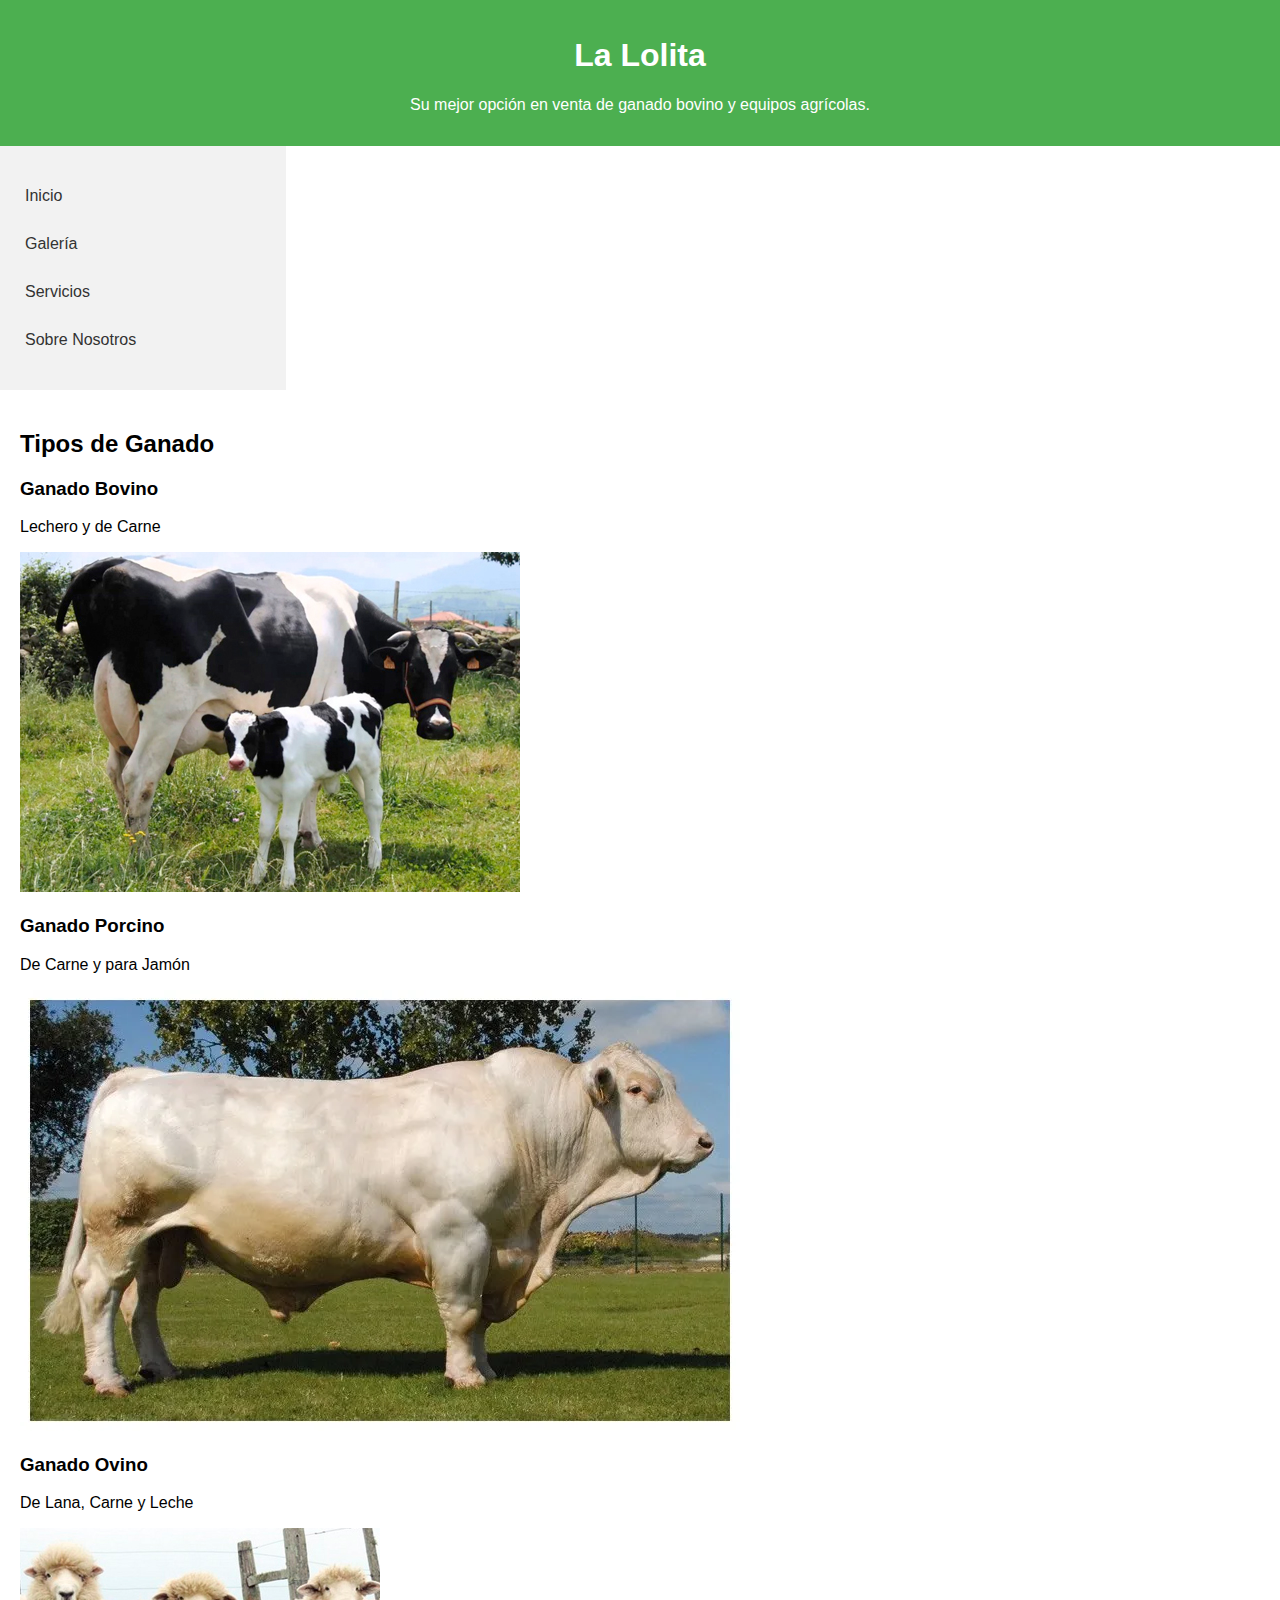
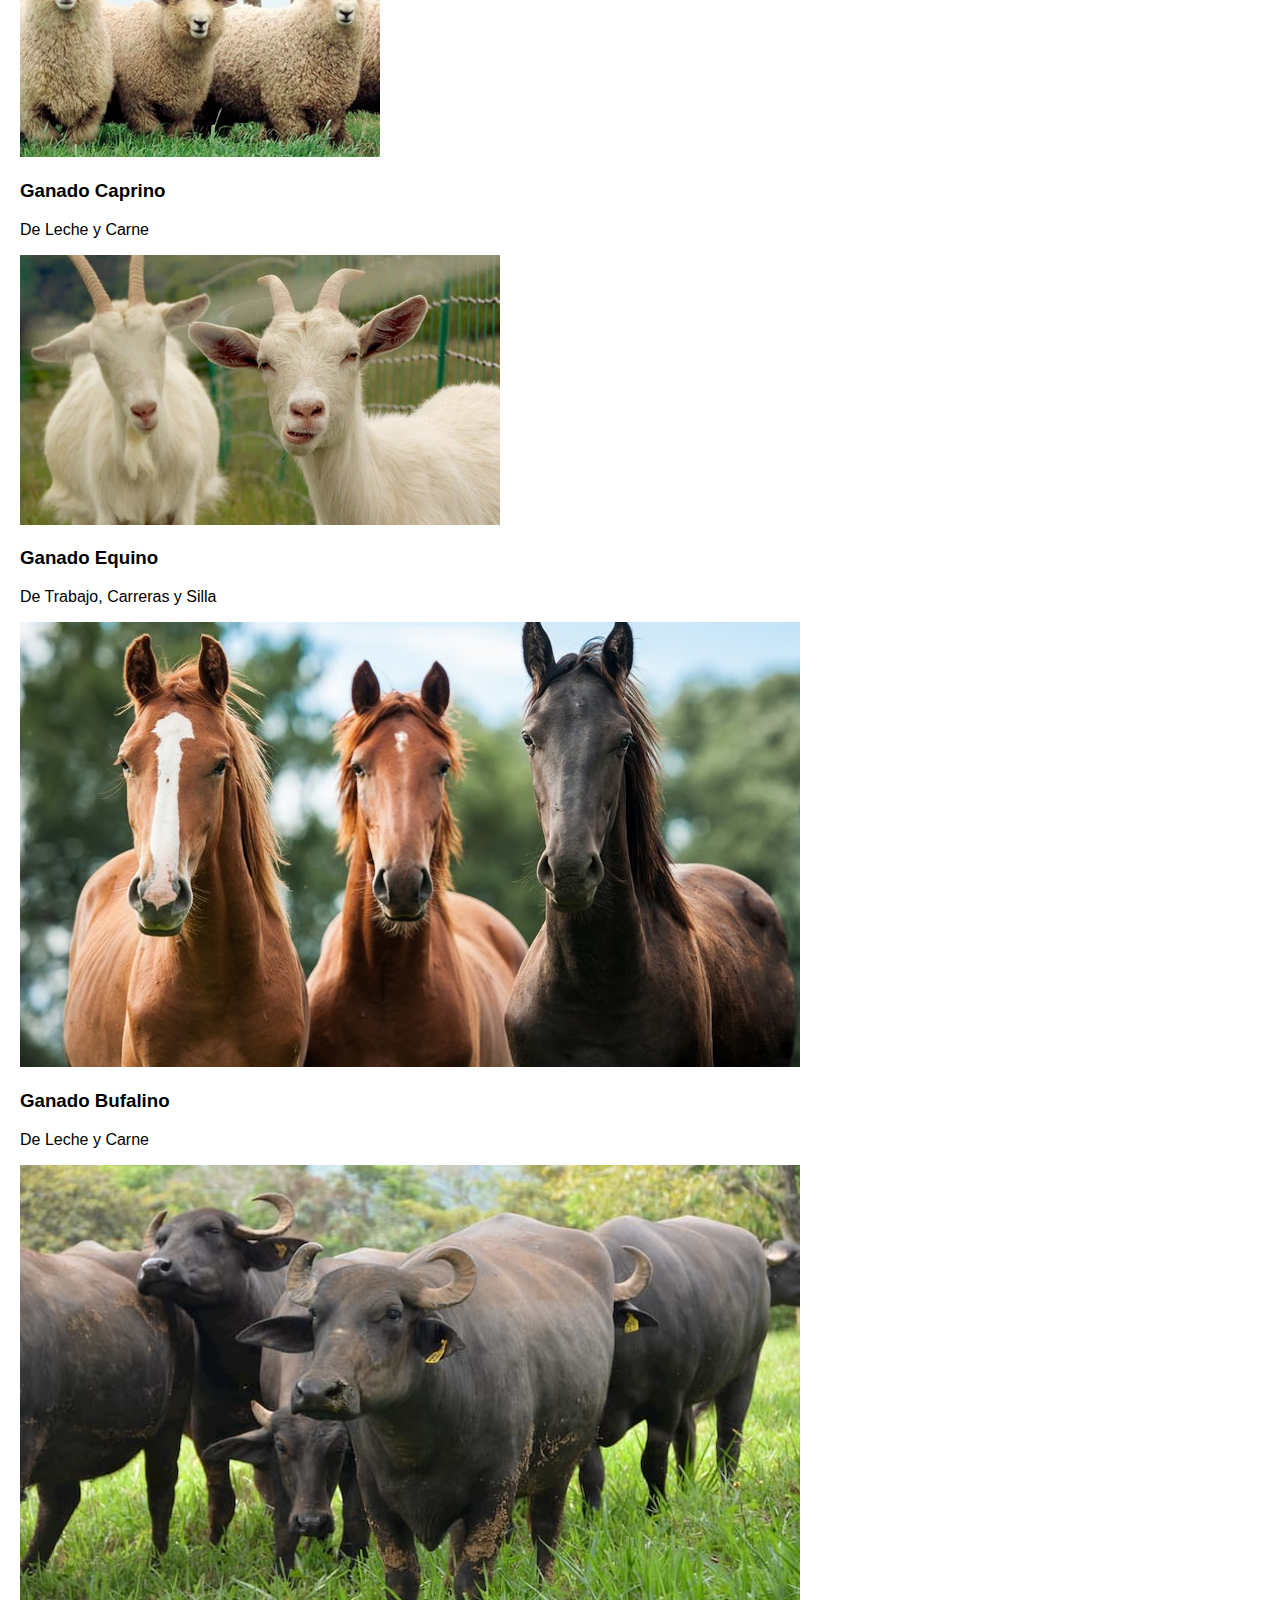
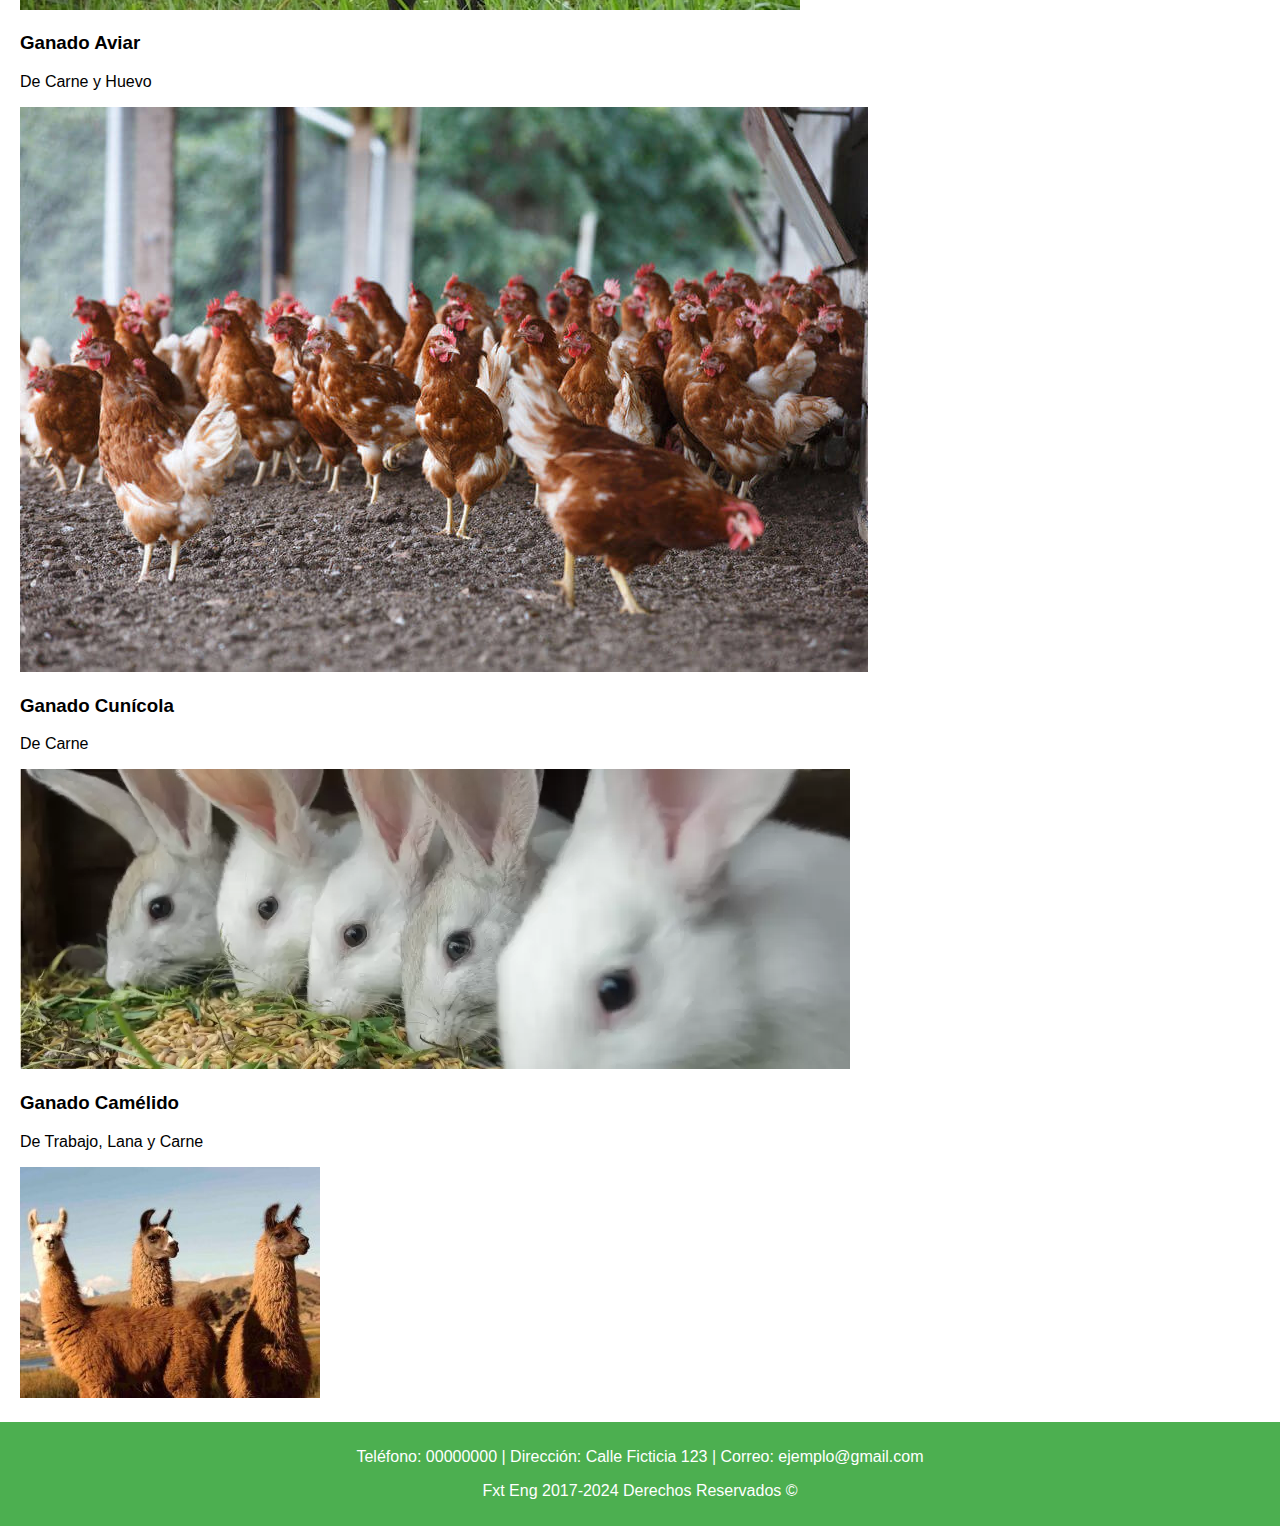
==== galeria.html @ 013f2022 "Add files via upload" ====
<!DOCTYPE html>
<html lang="es">
<head>
    <meta charset="UTF-8">
    <meta name="viewport" content="width=device-width, initial-scale=1.0">
    <title>La Lolita - Galería</title>
    <link rel="stylesheet" href="styles.css">
</head>
<body>
    <header>
        <h1>La Lolita</h1>
        <p>Su mejor opción en venta de ganado bovino y equipos agrícolas.</p>
    </header>
    <nav>
        <ul>
            <li><a href="index.html">Inicio</a></li>
            <li><a href="galeria.html">Galería</a></li>
            <li><a href="servicios.html">Servicios</a></li>
            <li><a href="sobre_nosotros.html">Sobre Nosotros</a></li>
        </ul>
    </nav>
    <main>
        <h2>Tipos de Ganado</h2>
        <div class="ganado">
            <h3>Ganado Bovino</h3>
            <p>Lechero y de Carne</p>
            <img src="vaca1.jpg" alt="Ganado Bovino Lechero">
        </div>
        <div class="ganado">
            <h3>Ganado Porcino</h3>
            <p>De Carne y para Jamón</p>
            <img src="vaca3.webp" alt="Ganado Porcino">
        </div>
        <div class="ganado">
            <h3>Ganado Ovino</h3>
            <p>De Lana, Carne y Leche</p>
            <img src="vaca4.jpg" alt="Ganado Ovino de Lana">
        </div>
        <div class="ganado">
            <h3>Ganado Caprino</h3>
            <p>De Leche y Carne</p>
            <img src="vaca5.webp" alt="Ganado Caprino">
        </div>
        <div class="ganado">
            <h3>Ganado Equino</h3>
            <p>De Trabajo, Carreras y Silla</p>
            <img src="vaca6.jpg" alt="Ganado Equino">
        </div>
        <div class="ganado">
            <h3>Ganado Bufalino</h3>
            <p>De Leche y Carne</p>
            <img src="vaca7.jpeg" alt="Ganado Bufalino">
        </div>
        <div class="ganado">
            <h3>Ganado Aviar</h3>
            <p>De Carne y Huevo</p>
            <img src="vaca8.jpg" alt="Ganado Aviar">
        </div>
        <div class="ganado">
            <h3>Ganado Cunícola</h3>
            <p>De Carne</p>
            <img src="vaca9.webp" alt="Ganado Cunícola">
        </div>
        <div class="ganado">
            <h3>Ganado Camélido</h3>
            <p>De Trabajo, Lana y Carne</p>
            <img src="vaca10.jpg" alt="Ganado Camélido">
        </div>
    </main>
    <footer>
        <p>Teléfono: 00000000 | Dirección: Calle Ficticia 123 | Correo: ejemplo@gmail.com</p>
        <p>Fxt Eng 2017-2024 Derechos Reservados ©</p>
    </footer>
    <script src="script.js"></script>
</body>
</html>
---- styles.css ----
body {
    font-family: Arial, sans-serif;
    margin: 0;
    padding: 0;
}

header {
    background-color: #4CAF50;
    color: white;
    text-align: center;
    padding: 1em 0;
}

nav {
    float: left;
    width: 20%;
    background-color: #f2f2f2;
    padding: 15px;
}

nav ul {
    list-style-type: none;
    padding: 0;
}

nav ul li {
    margin: 10px 0;
}

nav ul li a {
    text-decoration: none;
    color: #333;
    padding: 10px;
    display: block; /* Para que el área clickeable sea más grande */
    transition: background-color 0.3s, color 0.3s; /* Transición suave */
}

nav ul li a:hover {
    background-color: #4CAF50; /* Color de fondo al pasar el mouse */
    color: white; /* Color del texto al pasar el mouse */
}

main {
    float: left;
    width: 75%;
    padding: 20px;
}

footer {
    clear: both;
    background-color: #4CAF50;
    color: white;
    text-align: center;
    padding: 10px 0;
}

@media (max-width: 600px) {
    nav {
        width: 100%;
        float: none;
    }
    main {
        width: 100%;
        float: none;
    }
}


.social-media {
    margin: 10px 0;
}

.social-media a {
    text-decoration: none;
    color: white; /* Cambiar el color del texto para que sea blanco */
    margin: 0 10px;
    padding: 5px 10px;
    border: 1px solid white; /* Cambiar el borde a blanco */
    border-radius: 5px;
    transition: background-color 0.3s, color 0.3s;
}

.social-media a:hover {
    background-color: white; /* Fondo blanco al pasar el mouse */
    color: #4CAF50; /* Texto verde al pasar el mouse */
}
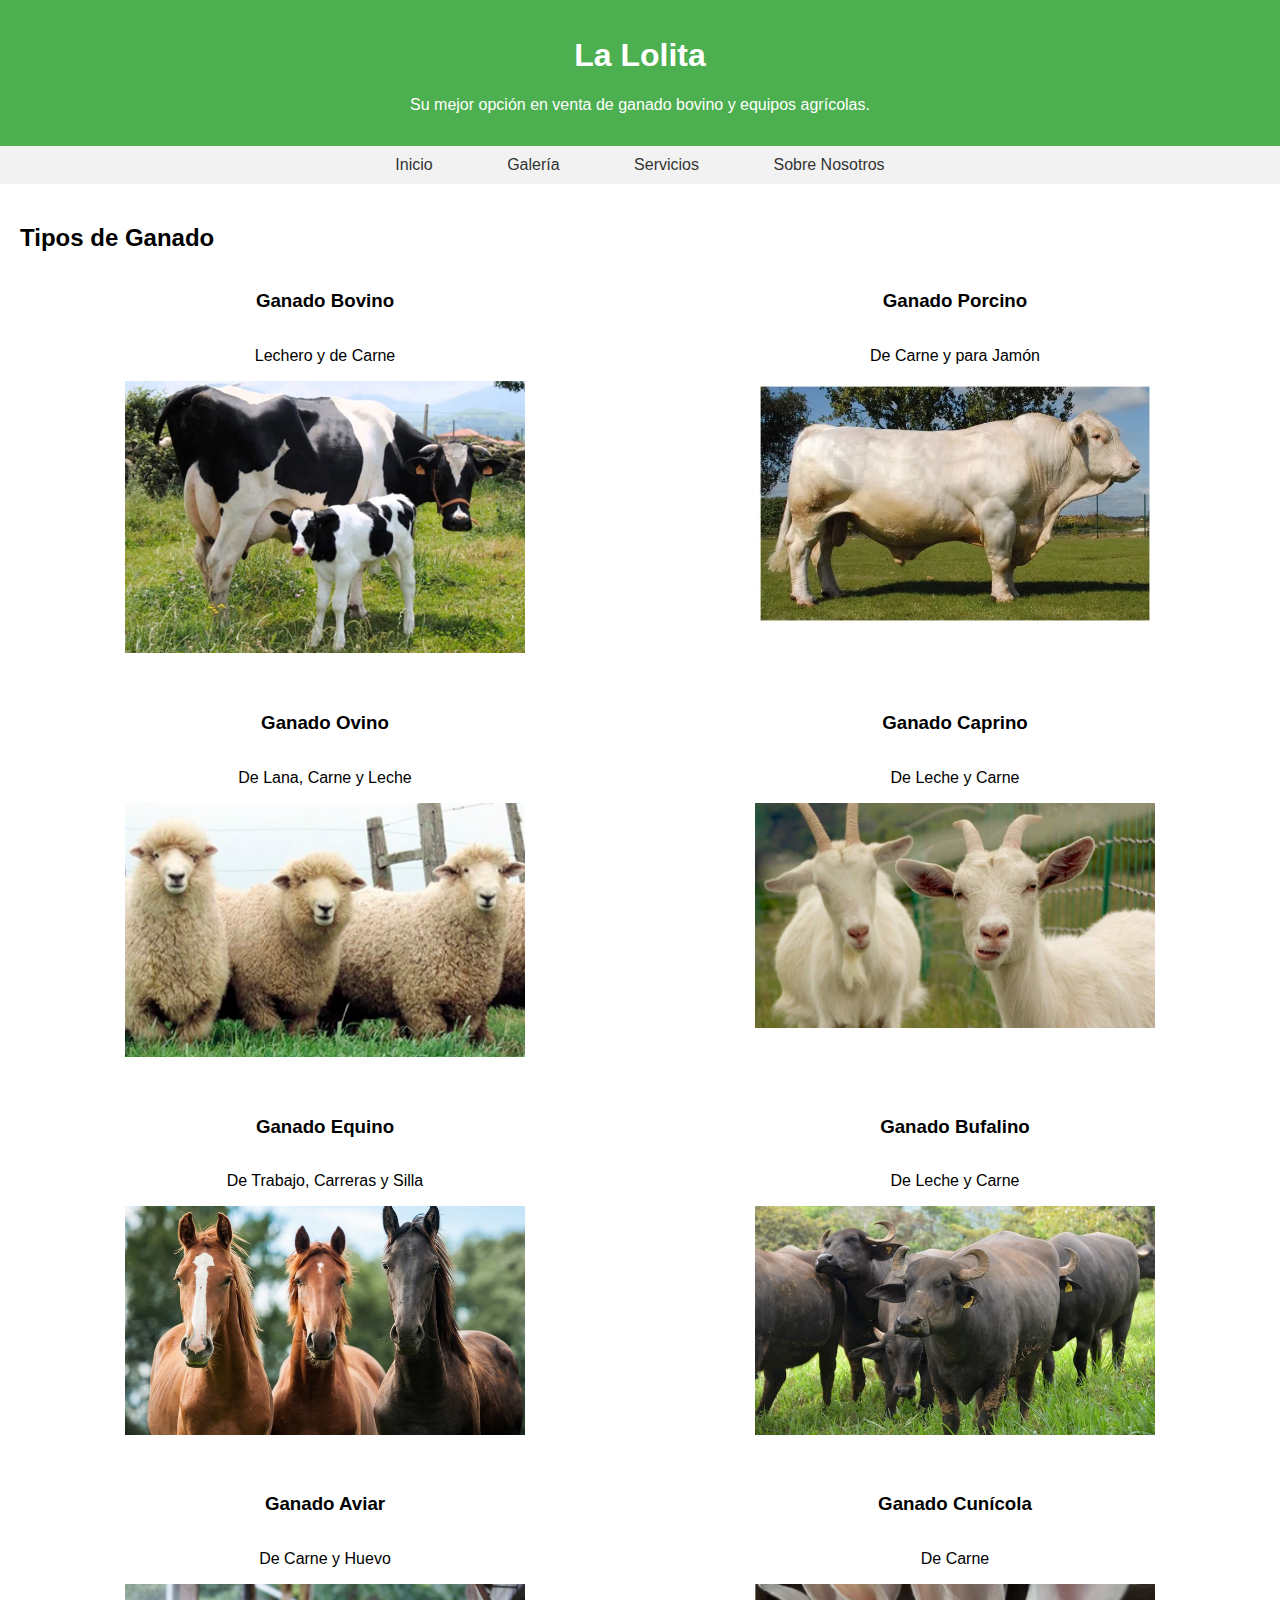
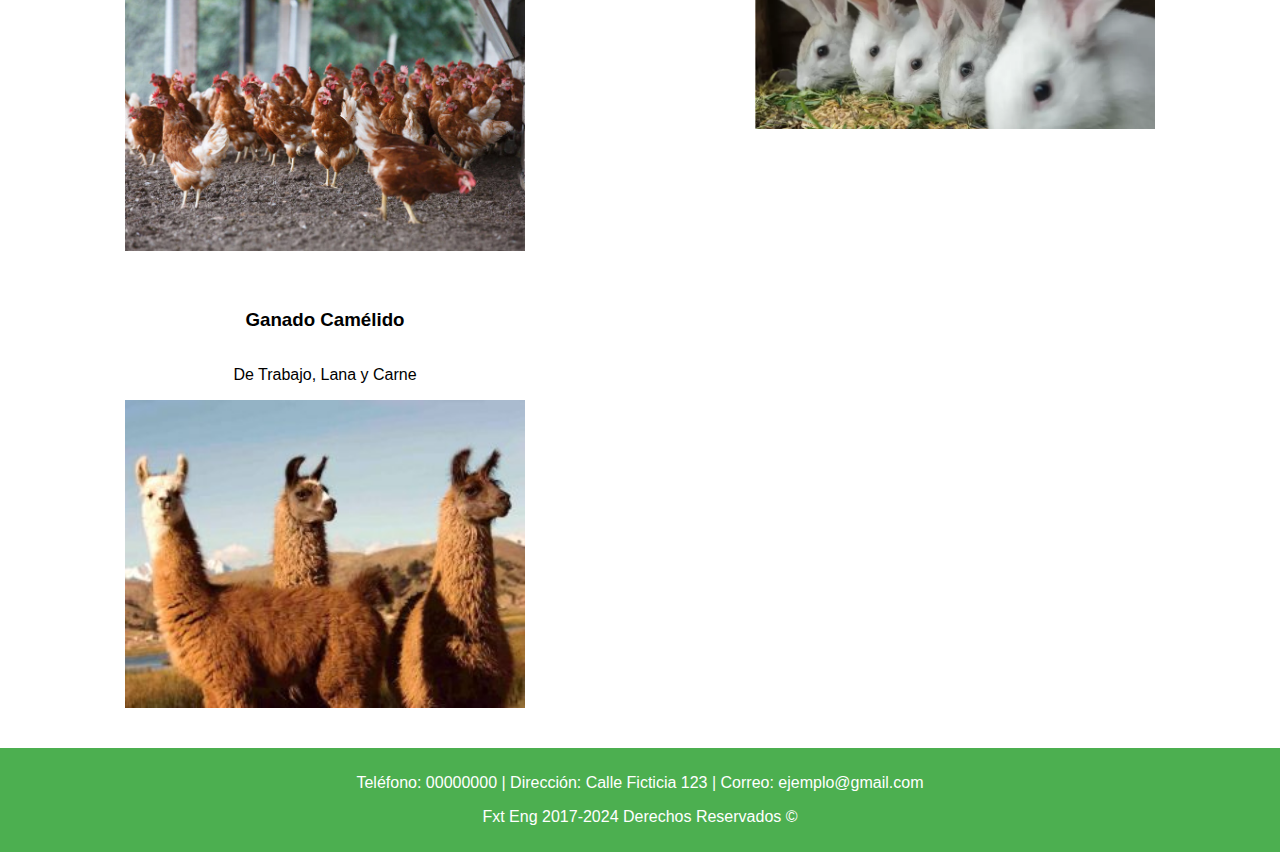
==== commit 93bf9162: "Add files via upload" ====
--- a/galeria.html
+++ b/galeria.html
@@ -21,50 +21,53 @@
     </nav>
     <main>
         <h2>Tipos de Ganado</h2>
-        <div class="ganado">
-            <h3>Ganado Bovino</h3>
-            <p>Lechero y de Carne</p>
-            <img src="vaca1.jpg" alt="Ganado Bovino Lechero">
-        </div>
-        <div class="ganado">
-            <h3>Ganado Porcino</h3>
-            <p>De Carne y para Jamón</p>
-            <img src="vaca3.webp" alt="Ganado Porcino">
-        </div>
-        <div class="ganado">
-            <h3>Ganado Ovino</h3>
-            <p>De Lana, Carne y Leche</p>
-            <img src="vaca4.jpg" alt="Ganado Ovino de Lana">
-        </div>
-        <div class="ganado">
-            <h3>Ganado Caprino</h3>
-            <p>De Leche y Carne</p>
-            <img src="vaca5.webp" alt="Ganado Caprino">
-        </div>
-        <div class="ganado">
-            <h3>Ganado Equino</h3>
-            <p>De Trabajo, Carreras y Silla</p>
-            <img src="vaca6.jpg" alt="Ganado Equino">
-        </div>
-        <div class="ganado">
-            <h3>Ganado Bufalino</h3>
-            <p>De Leche y Carne</p>
-            <img src="vaca7.jpeg" alt="Ganado Bufalino">
-        </div>
-        <div class="ganado">
-            <h3>Ganado Aviar</h3>
-            <p>De Carne y Huevo</p>
-            <img src="vaca8.jpg" alt="Ganado Aviar">
-        </div>
-        <div class="ganado">
-            <h3>Ganado Cunícola</h3>
-            <p>De Carne</p>
-            <img src="vaca9.webp" alt="Ganado Cunícola">
-        </div>
-        <div class="ganado">
-            <h3>Ganado Camélido</h3>
-            <p>De Trabajo, Lana y Carne</p>
-            <img src="vaca10.jpg" alt="Ganado Camélido">
+        <!-- Contenedor de la galería -->
+        <div class="galeria">
+            <div class="ganado">
+                <h3>Ganado Bovino</h3>
+                <p>Lechero y de Carne</p>
+                <img src="vaca1.jpg" alt="Ganado Bovino Lechero">
+            </div>
+            <div class="ganado">
+                <h3>Ganado Porcino</h3>
+                <p>De Carne y para Jamón</p>
+                <img src="vaca3.webp" alt="Ganado Porcino">
+            </div>
+            <div class="ganado">
+                <h3>Ganado Ovino</h3>
+                <p>De Lana, Carne y Leche</p>
+                <img src="vaca4.jpg" alt="Ganado Ovino de Lana">
+            </div>
+            <div class="ganado">
+                <h3>Ganado Caprino</h3>
+                <p>De Leche y Carne</p>
+                <img src="vaca5.webp" alt="Ganado Caprino">
+            </div>
+            <div class="ganado">
+                <h3>Ganado Equino</h3>
+                <p>De Trabajo, Carreras y Silla</p>
+                <img src="vaca6.jpg" alt="Ganado Equino">
+            </div>
+            <div class="ganado">
+                <h3>Ganado Bufalino</h3>
+                <p>De Leche y Carne</p>
+                <img src="vaca7.jpeg" alt="Ganado Bufalino">
+            </div>
+            <div class="ganado">
+                <h3>Ganado Aviar</h3>
+                <p>De Carne y Huevo</p>
+                <img src="vaca8.jpg" alt="Ganado Aviar">
+            </div>
+            <div class="ganado">
+                <h3>Ganado Cunícola</h3>
+                <p>De Carne</p>
+                <img src="vaca9.webp" alt="Ganado Cunícola">
+            </div>
+            <div class="ganado">
+                <h3>Ganado Camélido</h3>
+                <p>De Trabajo, Lana y Carne</p>
+                <img src="vaca10.jpg" alt="Ganado Camélido">
+            </div>
         </div>
     </main>
     <footer>
--- a/styles.css
+++ b/styles.css
@@ -1,3 +1,4 @@
+/* Ajustes generales */
 body {
     font-family: Arial, sans-serif;
     margin: 0;
@@ -12,37 +13,36 @@
 }
 
 nav {
-    float: left;
-    width: 20%;
+    width: 100%;
     background-color: #f2f2f2;
-    padding: 15px;
+    padding: 10px 0;
+    text-align: center;
 }
 
 nav ul {
     list-style-type: none;
     padding: 0;
+    margin: 0;
 }
 
 nav ul li {
-    margin: 10px 0;
+    display: inline;
+    margin: 0 15px;
 }
 
 nav ul li a {
     text-decoration: none;
     color: #333;
-    padding: 10px;
-    display: block; /* Para que el área clickeable sea más grande */
-    transition: background-color 0.3s, color 0.3s; /* Transición suave */
+    padding: 10px 20px;
+    transition: background-color 0.3s, color 0.3s;
 }
 
 nav ul li a:hover {
-    background-color: #4CAF50; /* Color de fondo al pasar el mouse */
-    color: white; /* Color del texto al pasar el mouse */
+    background-color: #4CAF50;
+    color: white;
 }
 
 main {
-    float: left;
-    width: 75%;
     padding: 20px;
 }
 
@@ -54,34 +54,54 @@
     padding: 10px 0;
 }
 
+/* Estilo de la galería */
+.ganado {
+    display: flex;
+    flex-direction: column;
+    align-items: center;
+    margin-bottom: 20px;
+}
+
+.ganado img {
+    width: 100%;
+    height: auto;
+    max-width: 400px;
+}
+
+/* Diseño de dos columnas */
+.galeria {
+    display: grid;
+    grid-template-columns: repeat(2, 1fr);
+    gap: 20px;
+}
+
 @media (max-width: 600px) {
-    nav {
-        width: 100%;
-        float: none;
+    .galeria {
+        grid-template-columns: 1fr; /* Cambiar a una sola columna en pantallas pequeñas */
     }
-    main {
-        width: 100%;
-        float: none;
+
+    nav ul li {
+        display: block;
+        margin: 10px 0;
     }
 }
 
-
+/* Redes sociales */
 .social-media {
     margin: 10px 0;
 }
 
 .social-media a {
     text-decoration: none;
-    color: white; /* Cambiar el color del texto para que sea blanco */
+    color: white;
     margin: 0 10px;
     padding: 5px 10px;
-    border: 1px solid white; /* Cambiar el borde a blanco */
+    border: 1px solid white;
     border-radius: 5px;
     transition: background-color 0.3s, color 0.3s;
 }
 
 .social-media a:hover {
-    background-color: white; /* Fondo blanco al pasar el mouse */
-    color: #4CAF50; /* Texto verde al pasar el mouse */
+    background-color: white;
+    color: #4CAF50;
 }
-
